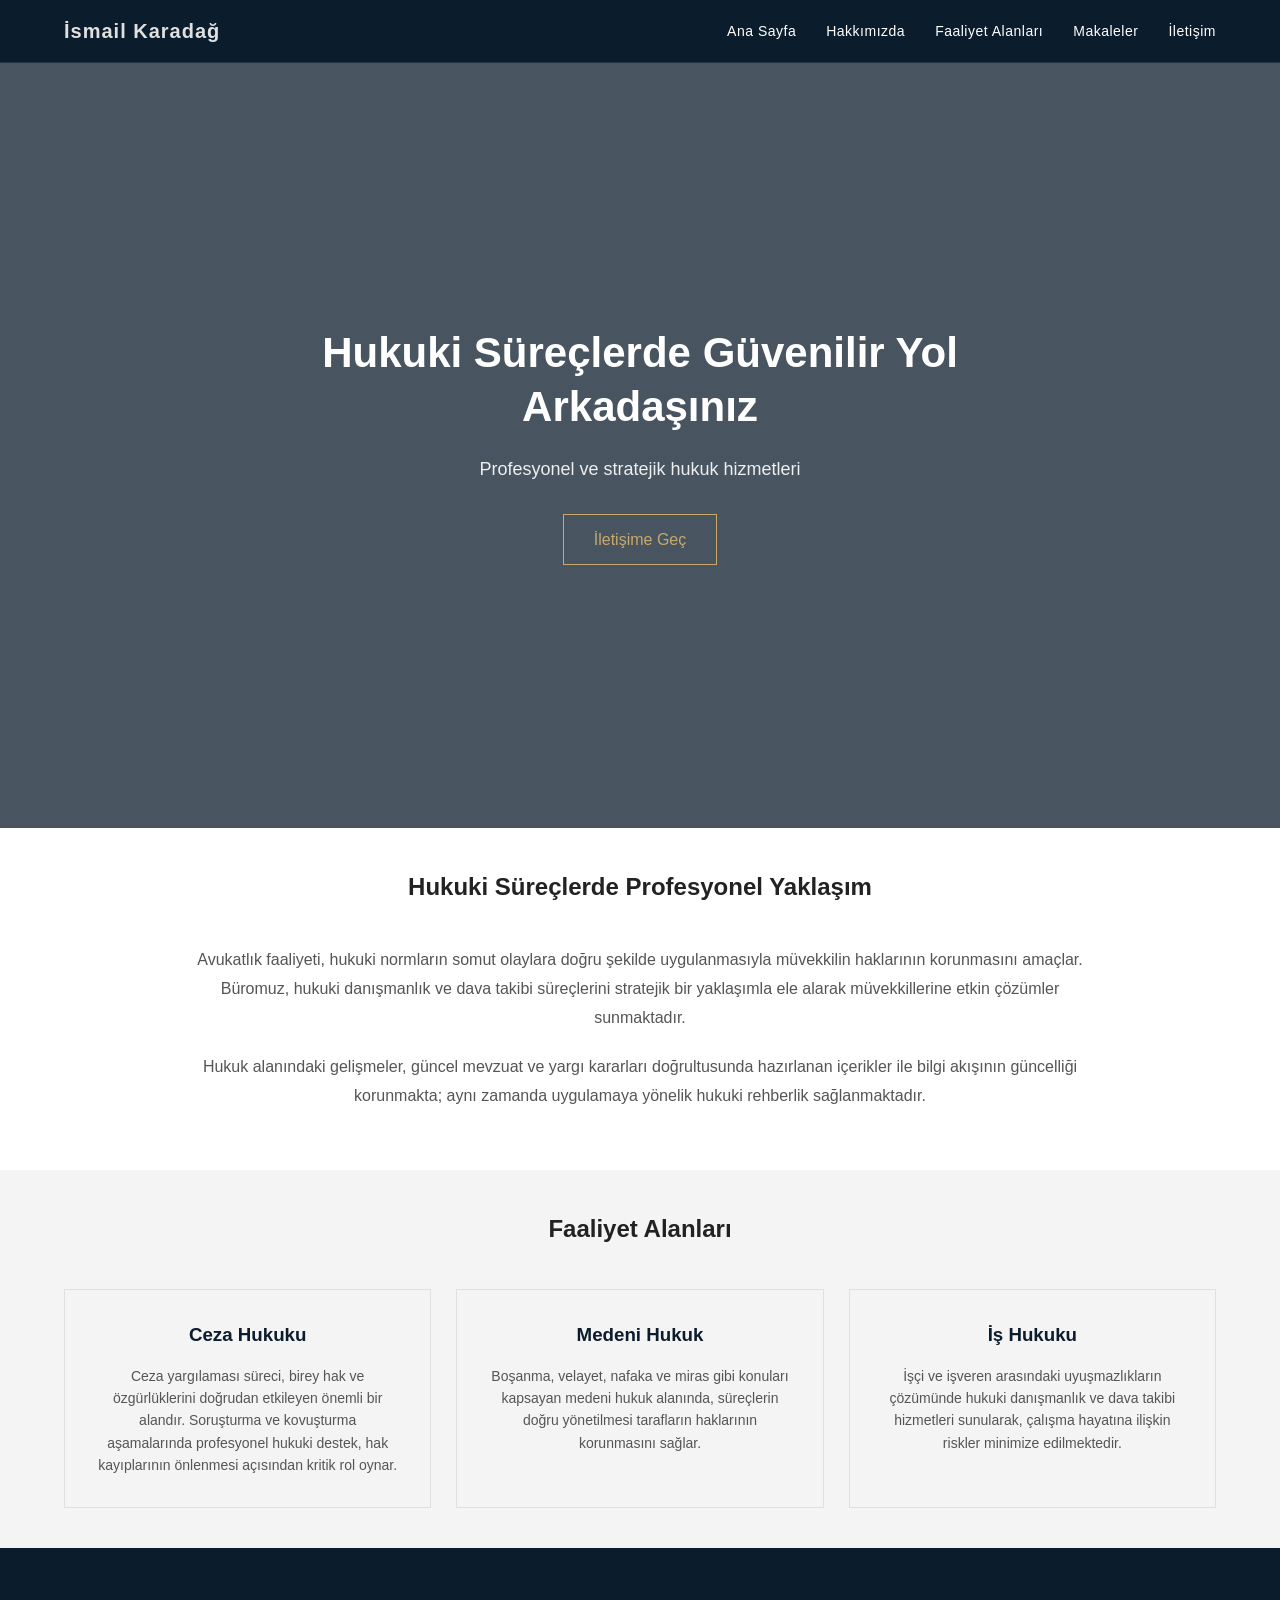
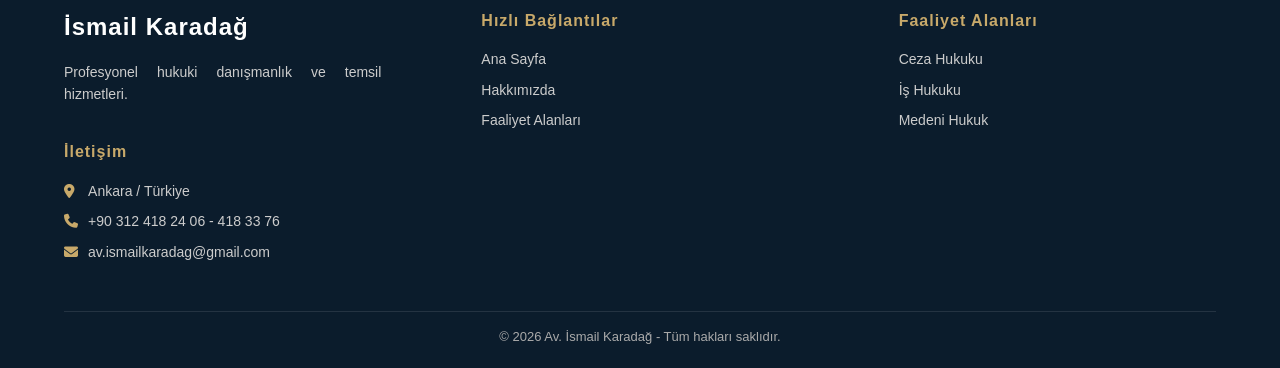
==== index.html @ 40b2b784 "updated footer responsivity" ====
<!DOCTYPE html>
<html lang="tr">
<head>
    <meta charset="UTF-8">
    <meta name="viewport" content="width=device-width, initial-scale=1.0">

    <!-- SEO Meta -->
    <title>İsmail Karadağ | Avukatlık Bürosu</title>
    <meta name="description" content="İsmail Karadağ Avukatlık Bürosu - Ceza, İş ve Medeni Hukuku alanlarında profesyonel hukuki danışmanlık.">
    <meta name="keywords" content="avukat, ceza hukuku, iş hukuku, medeni hukuku, hukuk bürosu">

    <!-- Open Graph -->
    <meta property="og:title" content="İsmail Karadağ Avukatlık Bürosu">
    <meta property="og:description" content="Profesyonel hukuki danışmanlık hizmetleri">
    <meta property="og:type" content="website">
    <link rel="icon" href="favicon.ico">
    <link rel="icon" type="image/png" sizes="32x32" href="/assets/favicon-32x32.png">
    <link rel="icon" type="image/png" sizes="16x16" href="/assets/favicon-16x16.png">
    <link rel="stylesheet" href="https://cdnjs.cloudflare.com/ajax/libs/font-awesome/6.5.0/css/all.min.css">
    <link rel="stylesheet" href="/css/style.css">
</head>

<body>

<header class="site-header">
    <div class="container header-container">        
        <a href="/index.html" class="logo">
            <!-- <img src="assets/logo.png" alt="İsmail Karadağ Logo"> -->
            <p>İsmail Karadağ</p>
        </a>
        <nav class="main-nav">
            <ul class="nav-list">
                <li><a href="/index.html">Ana Sayfa</a></li>
                <li><a href="/about.html">Hakkımızda</a></li>
                <li><a href="/practice-areas.html">Faaliyet Alanları</a></li>
                <li><a href="/blog.html">Makaleler</a></li>
                <li><a href="/contact.html">İletişim</a></li>
            </ul>
        </nav>
    </div>
</header>

<main>
    <section class="hero">
    <div class="container hero-container">
        <h1 class="hero-title">Hukuki Süreçlerde Güvenilir Yol Arkadaşınız</h1>
        <p class="hero-text">Profesyonel ve stratejik hukuk hizmetleri</p>
        <a href="/contact.html" class="hero-btn">İletişime Geç</a>
    </div>
</section>

<section class="intro">
    <div class="container intro-container">

        <h2 class="section-title">Hukuki Süreçlerde Profesyonel Yaklaşım</h2>

        <p class="intro-text">
            Avukatlık faaliyeti, hukuki normların somut olaylara doğru şekilde uygulanmasıyla müvekkilin haklarının korunmasını amaçlar. 
            Büromuz, hukuki danışmanlık ve dava takibi süreçlerini stratejik bir yaklaşımla ele alarak müvekkillerine etkin çözümler sunmaktadır.
        </p>

        <p class="intro-text">
            Hukuk alanındaki gelişmeler, güncel mevzuat ve yargı kararları doğrultusunda hazırlanan içerikler ile bilgi akışının güncelliği korunmakta; 
            aynı zamanda uygulamaya yönelik hukuki rehberlik sağlanmaktadır.
        </p>

    </div>
</section>

<section class="home-practice">
    <div class="container">

        <h2 class="section-title">Faaliyet Alanları</h2>

        <div class="home-practice-grid">

            <div class="home-practice-card">
                <h3>Ceza Hukuku</h3>
                <p>
                    Ceza yargılaması süreci, birey hak ve özgürlüklerini doğrudan etkileyen önemli bir alandır. 
                    Soruşturma ve kovuşturma aşamalarında profesyonel hukuki destek, hak kayıplarının önlenmesi açısından kritik rol oynar.
                </p>
            </div>

            <div class="home-practice-card">
                <h3>Medeni Hukuk</h3>
                <p>
                    Boşanma, velayet, nafaka ve miras gibi konuları kapsayan medeni hukuk alanında, 
                    süreçlerin doğru yönetilmesi tarafların haklarının korunmasını sağlar.
                </p>
            </div>

            <div class="home-practice-card">
                <h3>İş Hukuku</h3>
                <p>
                    İşçi ve işveren arasındaki uyuşmazlıkların çözümünde hukuki danışmanlık ve dava takibi hizmetleri sunularak, 
                    çalışma hayatına ilişkin riskler minimize edilmektedir.
                </p>
            </div>

        </div>
    </div>
</section>
</main>

<footer class="site-footer">

    <div class="container footer-container">
        <div class="footer-column">
            <h2>İsmail Karadağ</h2>
            <p>Profesyonel hukuki danışmanlık ve temsil hizmetleri.</p>
        </div>

        <div class="footer-column">
            <h3>Hızlı Bağlantılar</h3>
            <a href="/index.html">Ana Sayfa</a>
            <a href="/about.html">Hakkımızda</a>
            <a href="/practice-areas.html">Faaliyet Alanları</a>
        </div>

        <div class="footer-column">
            <h3>Faaliyet Alanları</h3>
            <a href="/practice-areas.html#ceza-hukuku">Ceza Hukuku</a>
            <a href="/practice-areas.html#is-hukuku">İş Hukuku</a>
            <a href="/practice-areas.html#medeni-hukuk">Medeni Hukuk</a>
        </div>

        <div class="footer-column">
            <h3>İletişim</h3>
            <p><i class="fa-solid fa-location-dot"></i> Ankara / Türkiye</p>
            <p><i class="fa-solid fa-phone"></i>+90 312 418 24 06 - 418 33 76</p>
            <p><i class="fa-solid fa-envelope"></i>av.ismailkaradag@gmail.com</p>
        </div>
    </div>
    <div class="container footer-bottom">
        <p>© 2026 Av. İsmail Karadağ - Tüm hakları saklıdır.</p>
    </div>
</footer>

</body>
</html>
---- css/style.css ----
@import url('base.css');
@import url('layout.css');
@import url('components.css');

@import url('./pages/home.css');
@import url('./pages/about.css');
@import url('./pages/practice-areas.css');
@import url('./pages/blog.css');
@import url('./pages/category.css');
@import url('./pages/article.css');
@import url('./pages/contact.css');




/* ===================== RESPONSIVE ===================== */
@media (max-width: 768px) {
    .header-container {
        flex-direction: column;
        gap: 10px;
    }

    .hero-title {
        font-size: 28px;
    }

    .hero-text {
        font-size: 16px;
    }

    .about-hero-container {
        flex-direction: column;
        text-align: center;
    }

    .about-image img {
        width: 220px;
    }

    .footer-column {
        text-align: center;
        padding-top: 5%;
    }
}
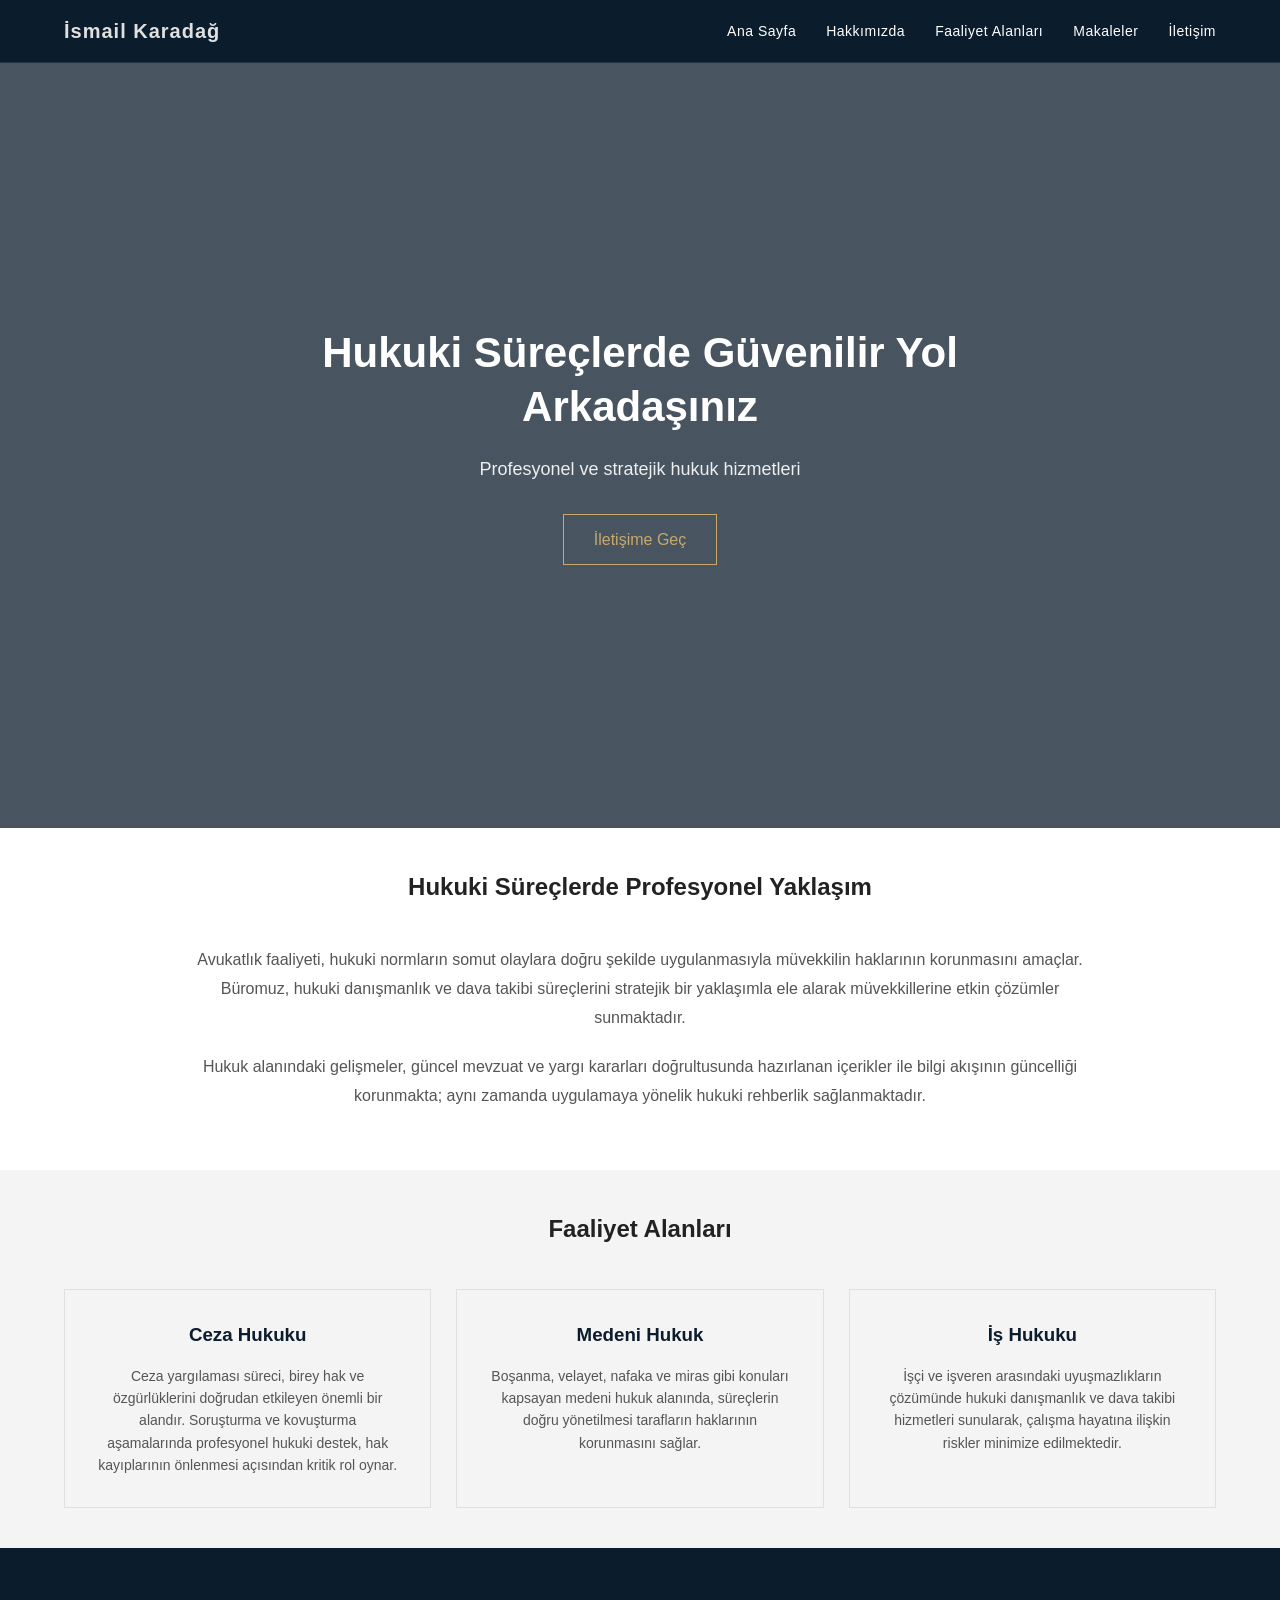
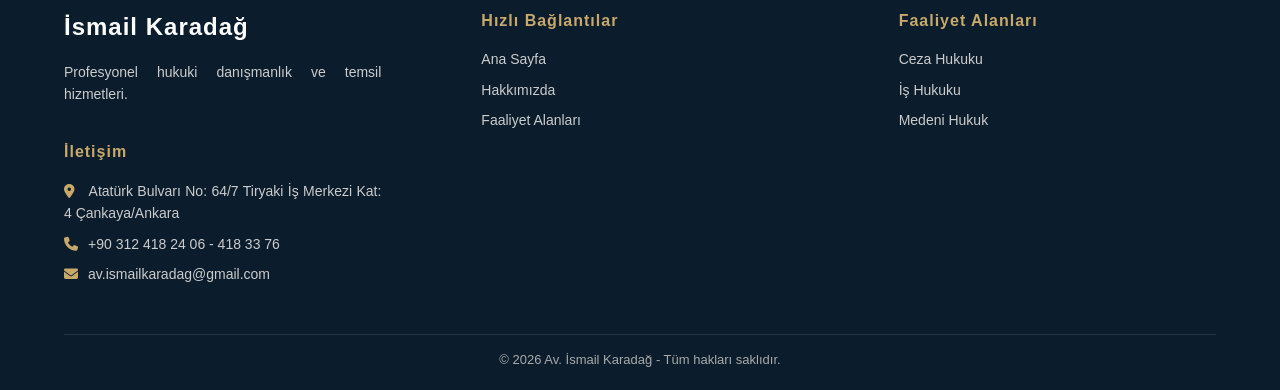
==== commit 037e548a: "added address to footer" ====
--- a/index.html
+++ b/index.html
@@ -37,6 +37,10 @@
                 <li><a href="/contact.html">İletişim</a></li>
             </ul>
         </nav>
+            <!-- HAMBURGER -->
+        <div class="menu-toggle" id="menu-toggle">
+            ☰
+        </div>
     </div>
 </header>
 
@@ -127,7 +131,7 @@
 
         <div class="footer-column">
             <h3>İletişim</h3>
-            <p><i class="fa-solid fa-location-dot"></i> Ankara / Türkiye</p>
+            <p><i class="fa-solid fa-location-dot"></i> Atatürk Bulvarı No: 64/7 Tiryaki İş Merkezi Kat: 4 Çankaya/Ankara</p>
             <p><i class="fa-solid fa-phone"></i>+90 312 418 24 06 - 418 33 76</p>
             <p><i class="fa-solid fa-envelope"></i>av.ismailkaradag@gmail.com</p>
         </div>
@@ -137,5 +141,7 @@
     </div>
 </footer>
 
+<script src="/js/toggle.js"></script>
+
 </body>
 </html>
--- a/css/style.css
+++ b/css/style.css
@@ -41,4 +41,30 @@
         text-align: center;
         padding-top: 5%;
     }
+
+    .nav-list {
+        position: absolute;
+        top: 70px;
+        right: 0;
+        background: var(--primary);
+        width: 100%;
+        flex-direction: column;
+        align-items: center;
+        gap: 20px;
+        padding: 20px 0;
+        display: none;
+        transition: all 0.3s ease;
+    }
+
+    .nav-list.active {
+        display: flex;
+    }
+
+    .menu-toggle {
+        display: block;
+    }
+
+    .header-container {
+        flex-direction: row;
+    }
 }
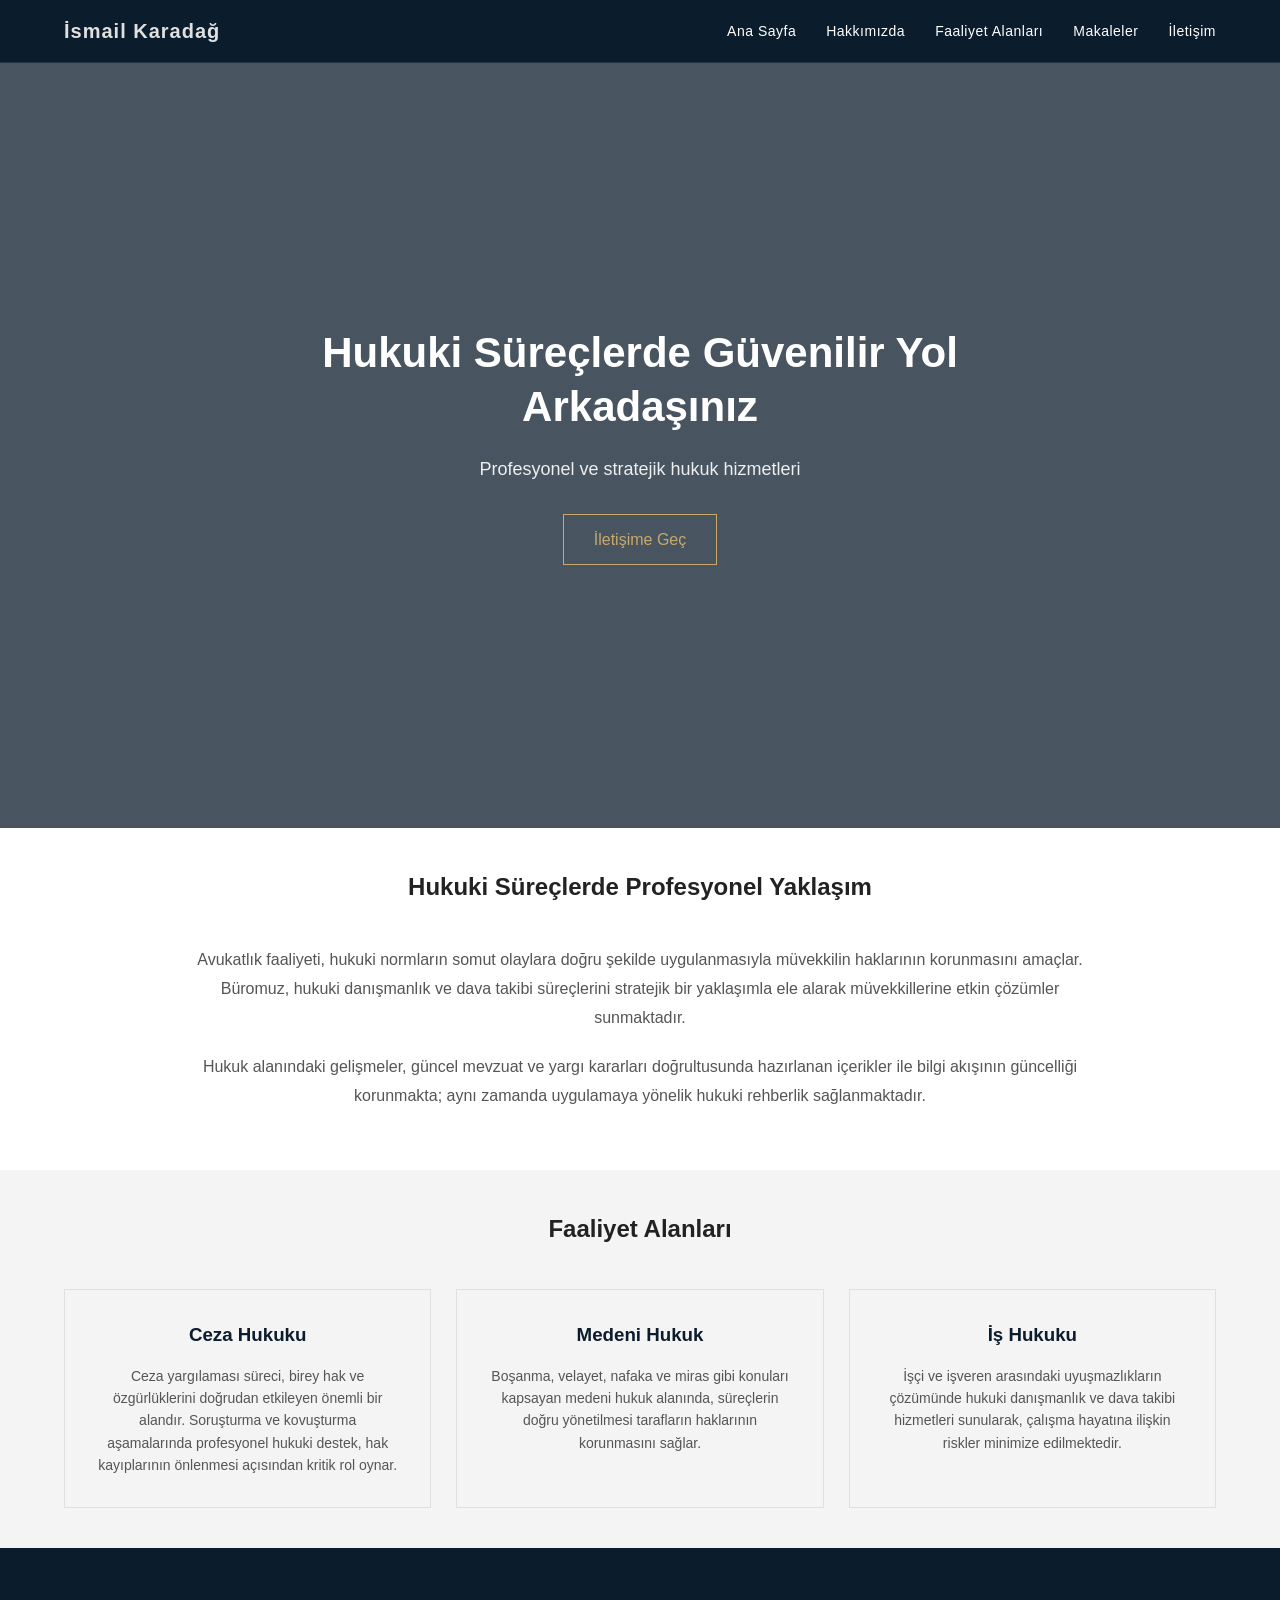
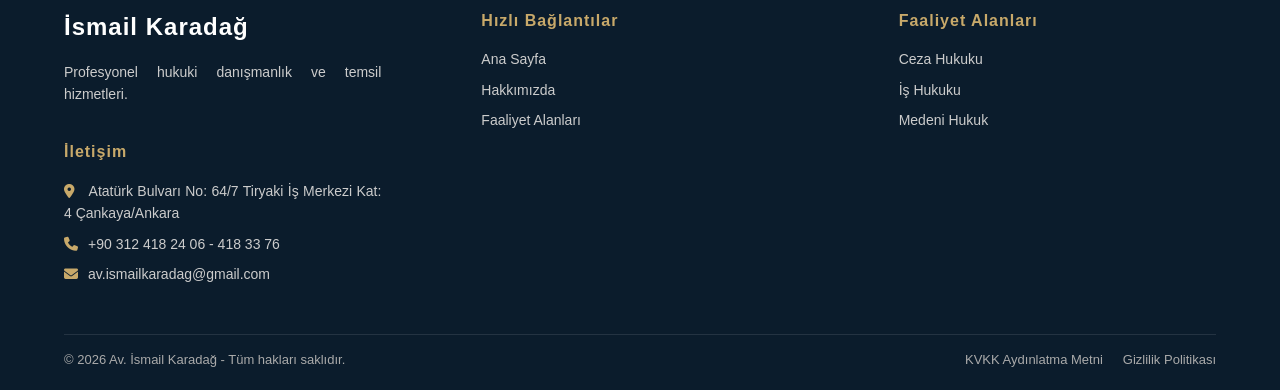
==== commit 51262904: "added basic legal contents and form input" ====
--- a/index.html
+++ b/index.html
@@ -5,17 +5,27 @@
     <meta name="viewport" content="width=device-width, initial-scale=1.0">
 
     <!-- SEO Meta -->
-    <title>İsmail Karadağ | Avukatlık Bürosu</title>
-    <meta name="description" content="İsmail Karadağ Avukatlık Bürosu - Ceza, İş ve Medeni Hukuku alanlarında profesyonel hukuki danışmanlık.">
+    <title>İsmail Karadağ | Avukatlık ve Hukuki Danışmanlık</title>
+    <meta name="description" content="Ceza hukuku, medeni hukuk ve iş hukuku alanlarında hukuki danışmanlık ve avukatlık hizmetleri sunulmaktadır.">
     <meta name="keywords" content="avukat, ceza hukuku, iş hukuku, medeni hukuku, hukuk bürosu">
+    <meta name="author" content="İsmail Karadağ">
+
+    <!-- Google -->
+    <meta name="robots" content="index, follow">
 
     <!-- Open Graph -->
     <meta property="og:title" content="İsmail Karadağ Avukatlık Bürosu">
-    <meta property="og:description" content="Profesyonel hukuki danışmanlık hizmetleri">
+    <meta property="og:description" content="Hukuki danışmanlık ve avukatlık hizmetleri">
+    <meta property="og:image" content="/assets/logo.png">
+    <meta property="og:url" content="https://ismailkaradag.av.tr">
     <meta property="og:type" content="website">
+
+    <link rel="canonical" href="https://ismailkaradag.av.tr/">
+
     <link rel="icon" href="favicon.ico">
-    <link rel="icon" type="image/png" sizes="32x32" href="/assets/favicon-32x32.png">
-    <link rel="icon" type="image/png" sizes="16x16" href="/assets/favicon-16x16.png">
+    <link rel="icon" type="image/png" sizes="32x32" href="/assets/favicon/favicon-32x32.png">
+    <link rel="icon" type="image/png" sizes="16x16" href="/assets/favicon/favicon-16x16.png">
+    <link rel="apple-touch-icon" href="/assets/favicon/apple-touch-icon.png">
     <link rel="stylesheet" href="https://cdnjs.cloudflare.com/ajax/libs/font-awesome/6.5.0/css/all.min.css">
     <link rel="stylesheet" href="/css/style.css">
 </head>
@@ -137,11 +147,30 @@
         </div>
     </div>
     <div class="container footer-bottom">
+
+    <div class="footer-bottom-left">
         <p>© 2026 Av. İsmail Karadağ - Tüm hakları saklıdır.</p>
     </div>
+
+    <div class="footer-bottom-right">
+        <a href="#" class="footer-link" id="kvkk-btn">KVKK Aydınlatma Metni</a>
+        <a href="#" class="footer-link" id="privacy-btn">Gizlilik Politikası</a>
+    </div>
+
+</div>
 </footer>
 
+<div class="modal" id="legal-modal">
+    <div class="modal-content">
+        <span class="modal-close">&times;</span>
+
+        <div id="modal-body"></div>
+
+    </div>
+</div>
+
 <script src="/js/toggle.js"></script>
+<script src="/js/modal.js"></script>
 
 </body>
 </html>
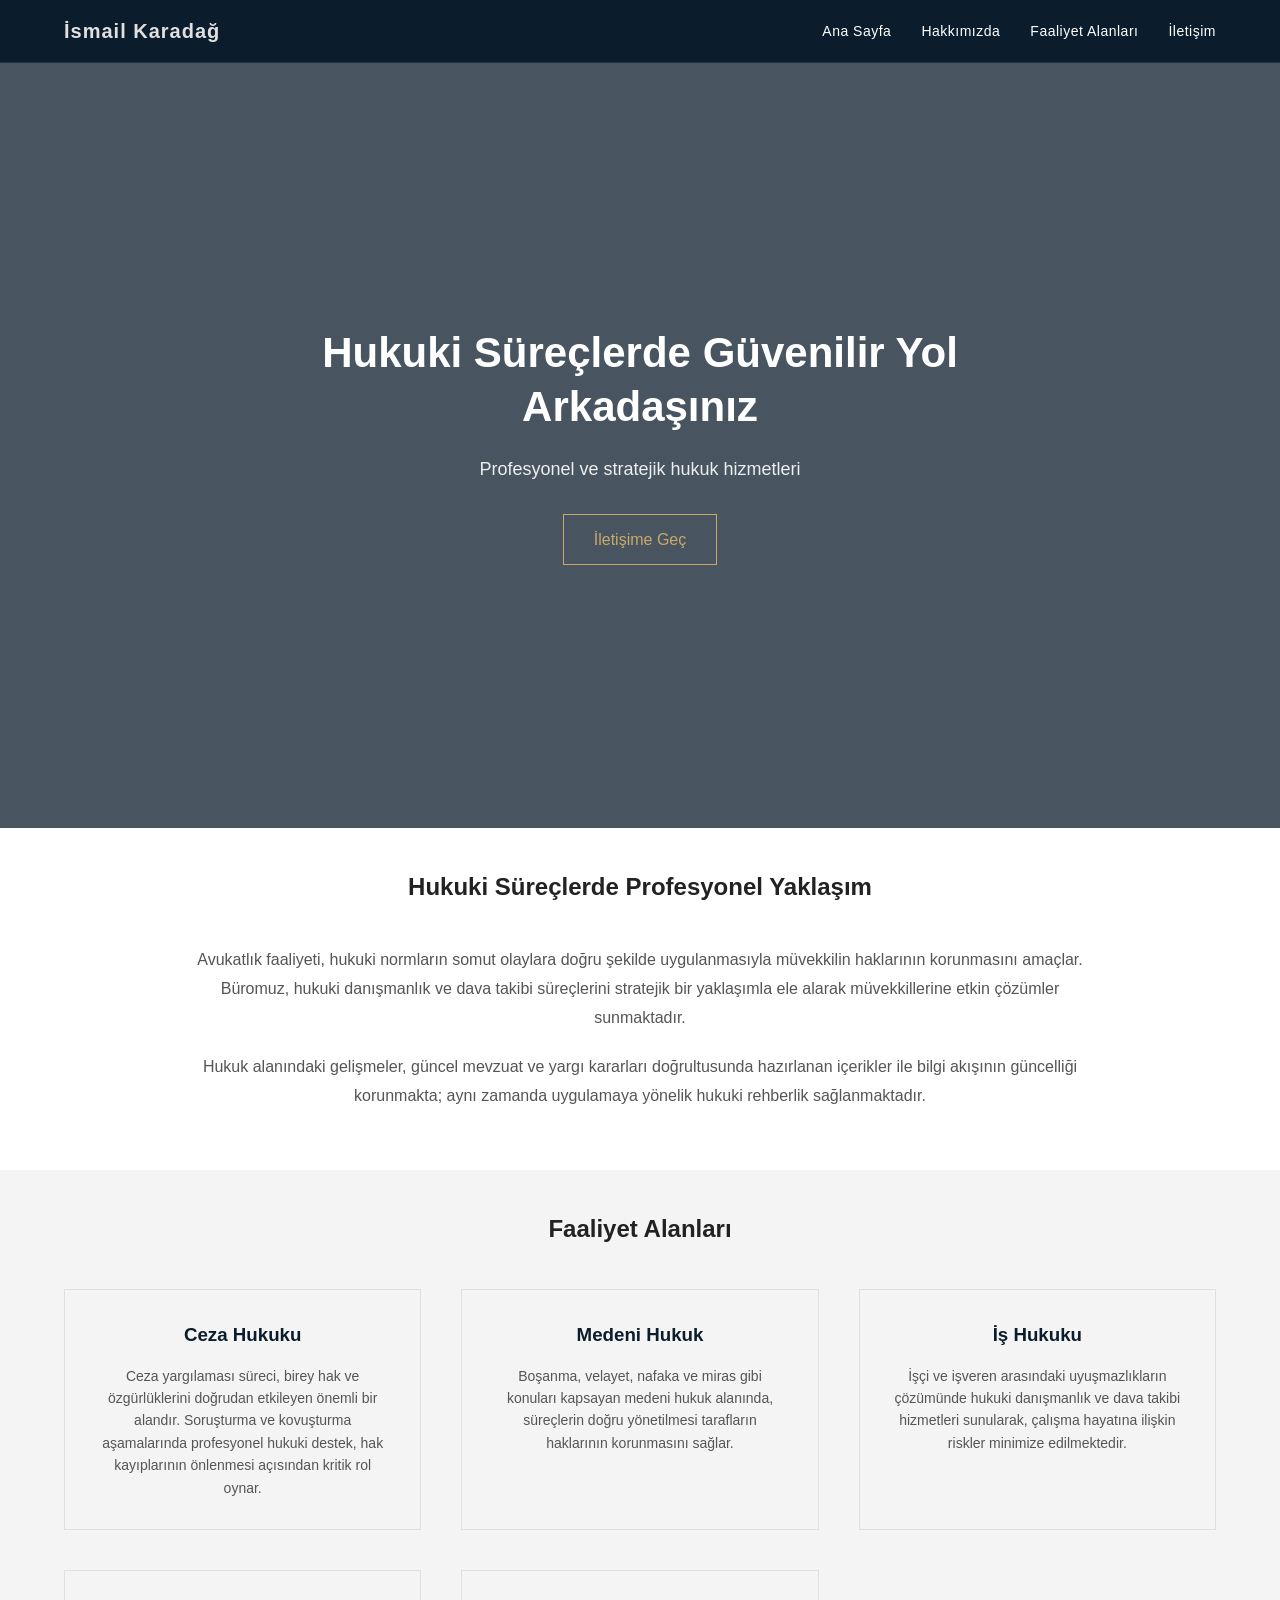
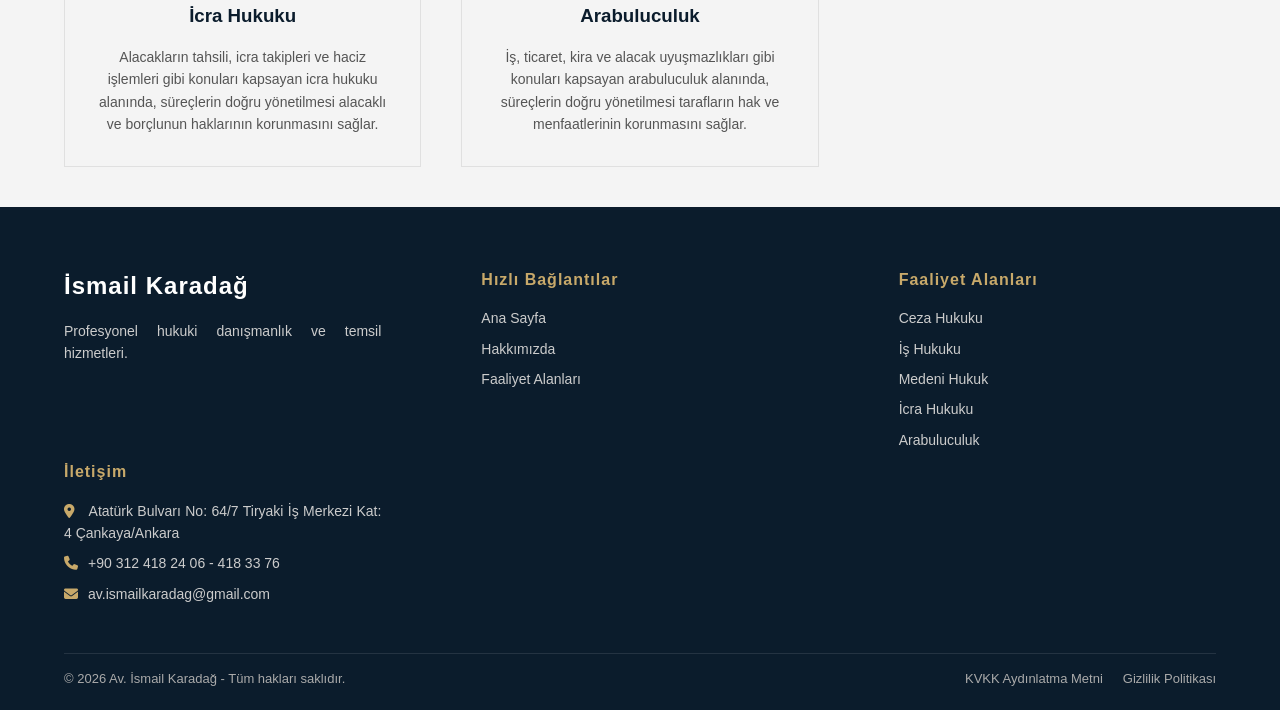
==== commit a75a3db9: "added some practice areas and hided articles" ====
--- a/index.html
+++ b/index.html
@@ -5,7 +5,7 @@
     <meta name="viewport" content="width=device-width, initial-scale=1.0">
 
     <!-- SEO Meta -->
-    <title>İsmail Karadağ | Avukatlık ve Hukuki Danışmanlık</title>
+    <title>İsmail Karadağ | Avukatlık ve Arabuluculuk</title>
     <meta name="description" content="Ceza hukuku, medeni hukuk ve iş hukuku alanlarında hukuki danışmanlık ve avukatlık hizmetleri sunulmaktadır.">
     <meta name="keywords" content="avukat, ceza hukuku, iş hukuku, medeni hukuku, hukuk bürosu">
     <meta name="author" content="İsmail Karadağ">
@@ -43,7 +43,7 @@
                 <li><a href="/index.html">Ana Sayfa</a></li>
                 <li><a href="/about.html">Hakkımızda</a></li>
                 <li><a href="/practice-areas.html">Faaliyet Alanları</a></li>
-                <li><a href="/blog.html">Makaleler</a></li>
+                <!-- <li><a href="/blog.html">Makaleler</a></li> -->
                 <li><a href="/contact.html">İletişim</a></li>
             </ul>
         </nav>
@@ -112,6 +112,22 @@
                 </p>
             </div>
 
+            <div class="home-practice-card">
+                <h3>İcra Hukuku</h3>
+                <p>
+                    Alacakların tahsili, icra takipleri ve haciz işlemleri gibi konuları kapsayan icra hukuku alanında,
+                    süreçlerin doğru yönetilmesi alacaklı ve borçlunun haklarının korunmasını sağlar.
+                </p>
+            </div>
+
+            <div class="home-practice-card">
+                <h3>Arabuluculuk</h3>
+                <p>
+                    İş, ticaret, kira ve alacak uyuşmazlıkları gibi konuları kapsayan arabuluculuk alanında,
+                    süreçlerin doğru yönetilmesi tarafların hak ve menfaatlerinin korunmasını sağlar.
+                </p>
+            </div>
+
         </div>
     </div>
 </section>
@@ -137,6 +153,8 @@
             <a href="/practice-areas.html#ceza-hukuku">Ceza Hukuku</a>
             <a href="/practice-areas.html#is-hukuku">İş Hukuku</a>
             <a href="/practice-areas.html#medeni-hukuk">Medeni Hukuk</a>
+            <a href="/practice-areas.html#icra-hukuku">İcra Hukuku</a>
+            <a href="/practice-areas.html#arabuluculuk">Arabuluculuk</a>
         </div>
 
         <div class="footer-column">
